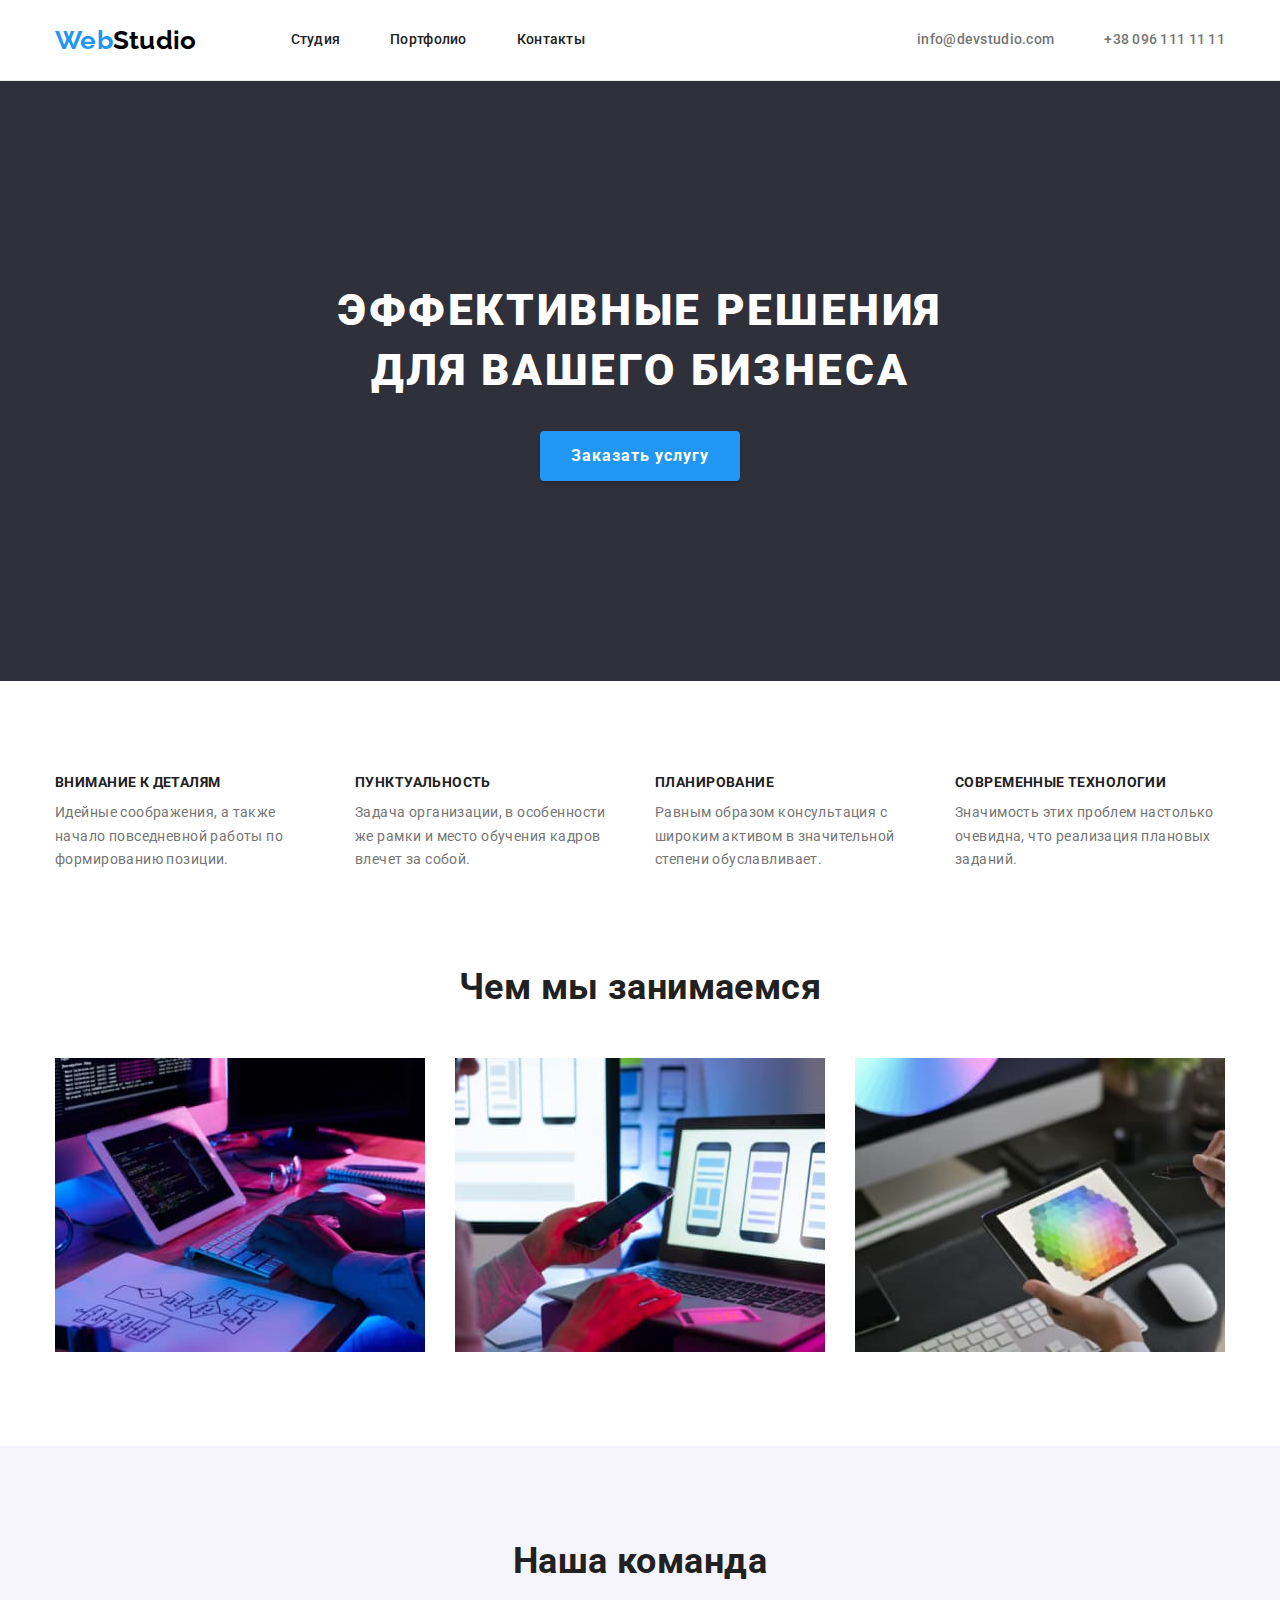
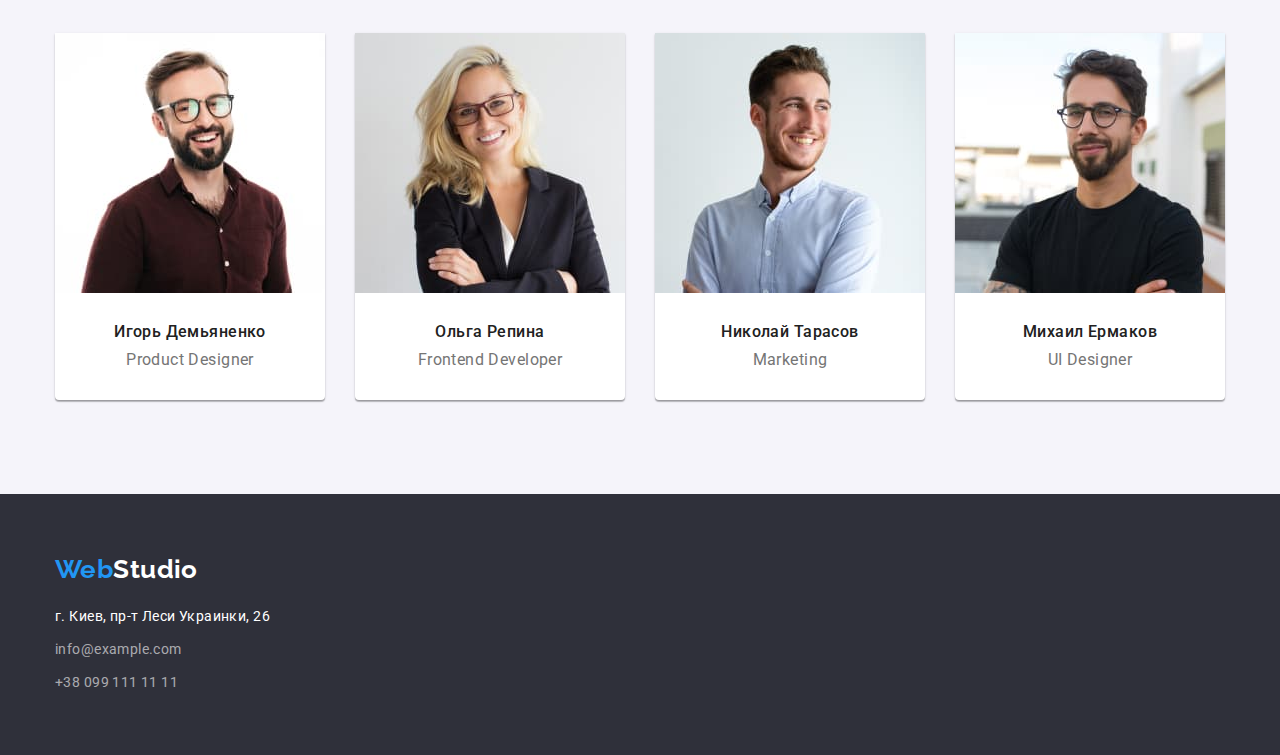
==== index.html @ 49dc8cf2 "Initial commit" ====
<!DOCTYPE html>
<html lang="ru">
  <head>
    <meta charset="UTF-8" />
    <meta http-equiv="X-UA-Compatible" content="IE=edge" />
    <meta name="viewport" content="width=device-width, initial-scale=1.0" />
    <title>WebStudio</title>
    <link rel="stylesheet" href="./css/modern-normalise.css" />
    <link rel="stylesheet" href="./css/styles.css" />
    <link rel="preconnect" href="https://fonts.googleapis.com" />
    <link rel="preconnect" href="https://fonts.gstatic.com" crossorigin />
    <link
      href="https://fonts.googleapis.com/css2?family=Roboto:wght@400;500;700;900&display=swap"
      rel="stylesheet"
    />
    <link
      href="https://fonts.googleapis.com/css2?family=Raleway:wght@700&display=swap"
      rel="stylesheet"
    />
  </head>
  <body>
    <header class="header">
      <div class="container header-container">
        <nav class="nav">
          <a href="./index.html" class="link logo"
            >Web<span class="logo-black">Studio</span></a
          >
          <ul class="list nav-list">
            <li class="nav-item">
              <a href="./index.html" class="link nav-link">Студия</a>
            </li>
            <li class="nav-item">
              <a href="./portfolio.html" class="link nav-link">Портфолио</a>
            </li>
            <li class="nav-item">
              <a href="#address" class="link nav-link">Контакты</a>
            </li>
          </ul>
        </nav>
        <ul class="list contact-info-header">
          <li class="contact-item">
            <a href="mailto:info@devstudio.com" class="link contact-link"
              >info@devstudio.com</a
            >
          </li>
          <li class="contact-item">
            <a href="tel:+380961111111" class="link contact-link"
              >+38 096 111 11 11</a
            >
          </li>
        </ul>
      </div>
    </header>
    <main>
      <section class="hero">
        <div class="container">
          <h1 class="hero-title">
            Эффективные решения <br />
            для вашего бизнеса
          </h1>
          <button type="button" class="order-btn">Заказать услугу</button>
        </div>
      </section>
      <section class="section characteristic">
        <div class="container">
          <h2 class="hidden-title">особенности</h2>
          <ul class="list card-set characteristic-list">
            <li class="characteristic-item">
              <h3 class="characteristic-title">Внимание к деталям</h3>
              <p class="characteristic-text">
                Идейные соображения, а также начало повседневной работы по
                формированию позиции.
              </p>
            </li>
            <li class="characteristic-item">
              <h3 class="characteristic-title">Пунктуальность</h3>
              <p class="characteristic-text">
                Задача организации, в особенности же рамки и место обучения
                кадров влечет за собой.
              </p>
            </li>
            <li class="characteristic-item">
              <h3 class="characteristic-title">Планирование</h3>
              <p class="characteristic-text">
                Равным образом консультация с широким активом в значительной
                степени обуславливает.
              </p>
            </li>
            <li class="characteristic-item">
              <h3 class="characteristic-title">Современные технологии</h3>
              <p class="characteristic-text">
                Значимость этих проблем настолько очевидна, что реализация
                плановых заданий.
              </p>
            </li>
          </ul>
        </div>
      </section>
      <section class="activity section ">
        <div class="container">
          <h2 class="activity-title section-title">Чем мы занимаемся</h2>
          <ul class="list card-set activity-list">
            <li class="activity-item">
              <img src="./image/img.jpg" alt="Вёрстка сайта" width="370" />
            </li>
            <li class="activity-item">
              <img
                src="./image/img2.jpg"
                alt="Адаптация под разные устройства"
                width="370"
              />
            </li>
            <li class="activity-item">
              <img
                src="./image/img3.jpg"
                alt="Подбор цветовой гаммы"
                width="370"
              />
            </li>
          </ul>
        </div>
      </section>
      <section class="section team">
        <div class="container">
          <h2 class="section-title">Наша команда</h2>
          <ul class="list card-set team-list">
            <li class="team-item">
              <img class="team-img" src="./image/img4.jpg" alt="Игорь Демьяненко" width="270" />
              <h3 class="team-name">Игорь Демьяненко</h3>
              <p class="team-role">Product Designer</p>
            </li>
            <li class="team-item">
              <img class="team-img" src="./image/img5.jpg" alt="Ольга Репина" width="270" />
              <h3 class="team-name">Ольга Репина</h3>
              <p class="team-role">Frontend Developer</p>
            </li>
            <li class="team-item">
              <img class="team-img" src="./image/img6.jpg" alt="Николай Тарасов" width="270" />
              <h3 class="team-name">Николай Тарасов</h3>
              <p class="team-role">Marketing</p>
            </li>
            <li class="team-item">
              <img class="team-img" src="./image/img7.jpg" alt="Михаил Ермаков" width="270" />
              <h3 class="team-name">Михаил Ермаков</h3>
              <p class="team-role">UI Designer</p>
            </li>
          </ul>
        </div>
      </section>
    </main>
    <footer class="footer">
      <div class="footer-container container">
        <a class="link logo logo-footer" href="/"
          >Web<span class="logo-white">Studio</span></a
        >
        <address class="address" id="address">
          <ul class="list address-list">
            <li class="address-item">
              <a
                class="link address-link map-address"
                href="https://goo.gl/maps/3LtNG3wYuNu2vfbj9"
                rel="noopener noreferrer nofollow"
                target="_blank"
                >г. Киев, пр-т Леси Украинки, 26</a
              >
            </li>
            <li class="address-item">
              <a class="link address-link" href="mailto:info@example.com">
                info@example.com</a
              >
            </li>
            <li class="address-item">
              <a class="link address-link" href="tel:+380991111111"
                >+38 099 111 11 11</a
              >
            </li>
          </ul>
        </address>
      </div>
    </footer>
  </body>
</html>
---- css/modern-normalise.css ----
/*! modern-normalize v1.1.0 | MIT License | https://github.com/sindresorhus/modern-normalize */

/*
Document
========
*/

/**
Use a better box model (opinionated).
*/

*,
::before,
::after {
	box-sizing: border-box;
}

/**
1. Correct the line height in all browsers.
2. Prevent adjustments of font size after orientation changes in iOS.
3. Use a more readable tab size (opinionated).
*/

html {
	line-height: 1.15; /* 1 */
	-webkit-text-size-adjust: 100%; /* 2 */
	-moz-tab-size: 4; /* 3 */
	tab-size: 4; /* 3 */
}

/*
Sections
========
*/

/**
1. Remove the margin in all browsers.
2. Improve consistency of default fonts in all browsers. (https://github.com/sindresorhus/modern-normalize/issues/3)
*/

body {
	margin: 0; /* 1 */
	font-family:
		system-ui,
		-apple-system, /* Firefox supports this but not yet `system-ui` */
		'Segoe UI',
		Roboto,
		Helvetica,
		Arial,
		sans-serif,
		'Apple Color Emoji',
		'Segoe UI Emoji'; /* 2 */
}

/*
Grouping content
================
*/

/**
1. Add the correct height in Firefox.
2. Correct the inheritance of border color in Firefox. (https://bugzilla.mozilla.org/show_bug.cgi?id=190655)
*/

hr {
	height: 0; /* 1 */
	color: inherit; /* 2 */
}

/*
Text-level semantics
====================
*/

/**
Add the correct text decoration in Chrome, Edge, and Safari.
*/

abbr[title] {
	text-decoration: underline dotted;
}

/**
Add the correct font weight in Edge and Safari.
*/

b,
strong {
	font-weight: bolder;
}

/**
1. Improve consistency of default fonts in all browsers. (https://github.com/sindresorhus/modern-normalize/issues/3)
2. Correct the odd 'em' font sizing in all browsers.
*/

code,
kbd,
samp,
pre {
	font-family:
		ui-monospace,
		SFMono-Regular,
		Consolas,
		'Liberation Mono',
		Menlo,
		monospace; /* 1 */
	font-size: 1em; /* 2 */
}

/**
Add the correct font size in all browsers.
*/

small {
	font-size: 80%;
}

/**
Prevent 'sub' and 'sup' elements from affecting the line height in all browsers.
*/

sub,
sup {
	font-size: 75%;
	line-height: 0;
	position: relative;
	vertical-align: baseline;
}

sub {
	bottom: -0.25em;
}

sup {
	top: -0.5em;
}

/*
Tabular data
============
*/

/**
1. Remove text indentation from table contents in Chrome and Safari. (https://bugs.chromium.org/p/chromium/issues/detail?id=999088, https://bugs.webkit.org/show_bug.cgi?id=201297)
2. Correct table border color inheritance in Chrome and Safari. (https://bugs.chromium.org/p/chromium/issues/detail?id=935729, https://bugs.webkit.org/show_bug.cgi?id=195016)
*/

table {
	text-indent: 0; /* 1 */
	border-color: inherit; /* 2 */
}

/*
Forms
=====
*/

/**
1. Change the font styles in all browsers.
2. Remove the margin in Firefox and Safari.
*/

button,
input,
optgroup,
select,
textarea {
	font-family: inherit; /* 1 */
	font-size: 100%; /* 1 */
	line-height: 1.15; /* 1 */
	margin: 0; /* 2 */
}

/**
Remove the inheritance of text transform in Edge and Firefox.
*/

button,
select {
	text-transform: none;
}

/**
Correct the inability to style clickable types in iOS and Safari.
*/

button,
[type='button'],
[type='reset'],
[type='submit'] {
	-webkit-appearance: button;
}

/**
Remove the inner border and padding in Firefox.
*/

::-moz-focus-inner {
	border-style: none;
	padding: 0;
}

/**
Restore the focus styles unset by the previous rule.
*/

:-moz-focusring {
	outline: 1px dotted ButtonText;
}

/**
Remove the additional ':invalid' styles in Firefox.
See: https://github.com/mozilla/gecko-dev/blob/2f9eacd9d3d995c937b4251a5557d95d494c9be1/layout/style/res/forms.css#L728-L737
*/

:-moz-ui-invalid {
	box-shadow: none;
}

/**
Remove the padding so developers are not caught out when they zero out 'fieldset' elements in all browsers.
*/

legend {
	padding: 0;
}

/**
Add the correct vertical alignment in Chrome and Firefox.
*/

progress {
	vertical-align: baseline;
}

/**
Correct the cursor style of increment and decrement buttons in Safari.
*/

::-webkit-inner-spin-button,
::-webkit-outer-spin-button {
	height: auto;
}

/**
1. Correct the odd appearance in Chrome and Safari.
2. Correct the outline style in Safari.
*/

[type='search'] {
	-webkit-appearance: textfield; /* 1 */
	outline-offset: -2px; /* 2 */
}

/**
Remove the inner padding in Chrome and Safari on macOS.
*/

::-webkit-search-decoration {
	-webkit-appearance: none;
}

/**
1. Correct the inability to style clickable types in iOS and Safari.
2. Change font properties to 'inherit' in Safari.
*/

::-webkit-file-upload-button {
	-webkit-appearance: button; /* 1 */
	font: inherit; /* 2 */
}

/*
Interactive
===========
*/

/*
Add the correct display in Chrome and Safari.
*/

summary {
	display: list-item;
}
---- css/styles.css ----
:root {
  --brand-color: #2196f3;
  --black-color: #212121;
  --background: #2f303a;
  --grey-color: #757575;
  --white-color: #fff;
  --total-black: black;
  --transp-white: rgba(255, 255, 255, 0.6);
  --white-bgrnd: #f5f4fa;
  --border: #ececec;
  --portfolio-border: #eee;
}
body {
  color: var(--grey-color);
  font-family: "Roboto", sans-serif;
  font-size: 14px;
  line-height: 1.71;
  letter-spacing: 0.03em;
}

h1,
h2,
h3,
h4,
p {
  margin: 0;
}

ul,
ol {
  padding: 0;
  margin: 0;
}
img {
  display: block;
  width: 100%;
  height: auto;
}
.link {
  text-decoration: none;
  color: currentColor;
}
.list {
  list-style-type: none;
}
header {
  font-style: normal;
  font-weight: 500;
  line-height: 1.14;
  letter-spacing: 0.02em;
  border-bottom: 1px solid var(--border);
}
.logo {
  display: block;

  color: var(--brand-color);

  font-family: "Raleway";
  font-weight: 700;
  font-size: 26px;
  line-height: 1.19;
}

.logo-black {
  color: var(--total-black);
}
.logo-white {
  color: var(--white-color);
}

.nav-link {
  color: var(--black-color);
}

.nav-link:hover {
  color: var(--brand-color);
}

.contact-link:hover {
  color: var(--brand-color);
}

.hero {
  padding-top: 200px;
  padding-bottom: 200px;
  background: var(--background);
}
.hero-title {
  color: var(--white-color);
  text-align: center;
  font-weight: 900;
  font-size: 44px;
  line-height: 1.36;
  letter-spacing: 0.06em;
  text-transform: uppercase;
  margin-bottom: 30px;
}

.order-btn {
  display: block;
  margin-left: auto;
  margin-right: auto;
 

  color: var(--white-color);

  cursor: pointer;
  font-family: "Roboto";
  width: 200px;
  height: 50px;
  background: var(--brand-color);
  box-shadow: 0px 4px 4px rgba(0, 0, 0, 0.15);
  border-radius: 4px;
  border: 0;
  font-weight: 700;
  font-size: 16px;
  line-height: 1.87;
  align-items: center;
  text-align: center;
  letter-spacing: 0.06em;
}

.hidden-title {
  position: absolute; 
  width: 1px; 
  height: 1px; 
  margin: -1px; 
  border: 0; 
  padding: 0; 
  white-space: nowrap; 
  clip-path: inset(100%); 
  clip: rect(0 0 0 0); 
  overflow: hidden;
}

.characteristic-title {
  color: var(--black-color);
  font-size: 14px;
  line-height: 1.14;
  text-transform: uppercase;
  margin-bottom: 10px;
}



.section.activity {
  padding-top: 0;
}

.section-title {
  color: var(--black-color);
  text-align: center;
  font-weight: 700;
  font-size: 36px;
  line-height: 1.17;
  margin-bottom: 50px;
}

.team-img {
  margin-bottom: 30px;
}

.team-item {
  padding-bottom: 30px;
  width: calc((100% - 90px) / 4);
  text-align: center;

  background-color: var(--white-color);

  box-shadow: 0px 1px 3px rgba(0, 0, 0, 0.12), 0px 1px 1px rgba(0, 0, 0, 0.14),
    0px 2px 1px rgba(0, 0, 0, 0.2);
  border-radius: 0px 0px 4px 4px;
}
.team-name {

  margin-bottom: 10px;
  color: var(--black-color);

  font-weight: 500;
  font-size: 16px;
  line-height: 1.18;
}

.team-role {

  font-size: 16px;
  line-height: 1.18;
}

.footer {
  background: var(--background);
  padding-top: 60px;
  padding-bottom: 60px;
}

.address-link {
  color: var(--transp-white);
}


.filter-list {
  display: flex;
  justify-content: center;
  gap: 8px;
  margin-bottom: 50px;
}

.card-set {
  display: flex;
  flex-wrap: wrap;
  gap: 30px;
}

.filter-btn {
  padding: 6px 22px;
  color: var(--black-color);
  background: #f5f4fa;

  cursor: pointer;
  font-weight: 500;
  font-size: 16px;
  line-height: 1.62;
  text-align: center;
  border-radius: 4px;
  border: 0;
  font-family: "Roboto";
}
.filter-btn:hover,
.filter-btn:focus {
  color: var(--white-color);
  background-color: var(--brand-color);
}

.project-title {
  margin-bottom: 4px;
  color: var(--black-color);

  font-weight: 700;
  font-size: 18px;
  line-height: 2;
  letter-spacing: 0.06em;
}
.project-type {
 
  font-size: 16px;
  line-height: 1.87;
}

.logo-footer {
  margin-bottom: 20px;
}

address {
  font-style: normal;
}

.map-address {
  color: var(--white-color);
}


.characteristic-item {
  width: calc((100% - 90px) / 4);
}



.team {
  background-color: var(--white-bgrnd);
}

.team-list {
  margin-top: 50px;
}

.nav-list {
  display: flex;
  align-items: center;
  gap: 50px;
}
.nav {
  display: flex;
  align-items: center;
  gap: 94px;
}
.contact-info-header {
  display: flex;
  align-items: center;
  gap: 50px;
  margin-left: auto;
}

.container {
  width: 1200px;
  padding-right: 15px;
  padding-left: 15px;
  margin-left: auto;
  margin-right: auto;
}
.header-container {
  display: flex;
  align-items: center;
}
.nav-link {
  display: block;
  padding-top: 32px;
  padding-bottom: 32px;
}
.contact-link {
  display: block;
  padding-bottom: 32px;
  padding-top: 32px;
}


.address-list {
  display: flex;
  flex-direction: column;
  gap: 9px;
}
.project-text {
  background: var(--white-color);
  border: 1px solid var(--portfolio-border);
  padding: 20px 24px;
}

.section {
  padding-top: 94px;
  padding-bottom: 94px;
}
.activity-item {
  width: calc((100% - 60px) / 3);
}

.project-item{
  width: ((100% - 90px) / 3);
}

.card-item {
  flex-basis: calc((100% - 90px) / 3) ;
}
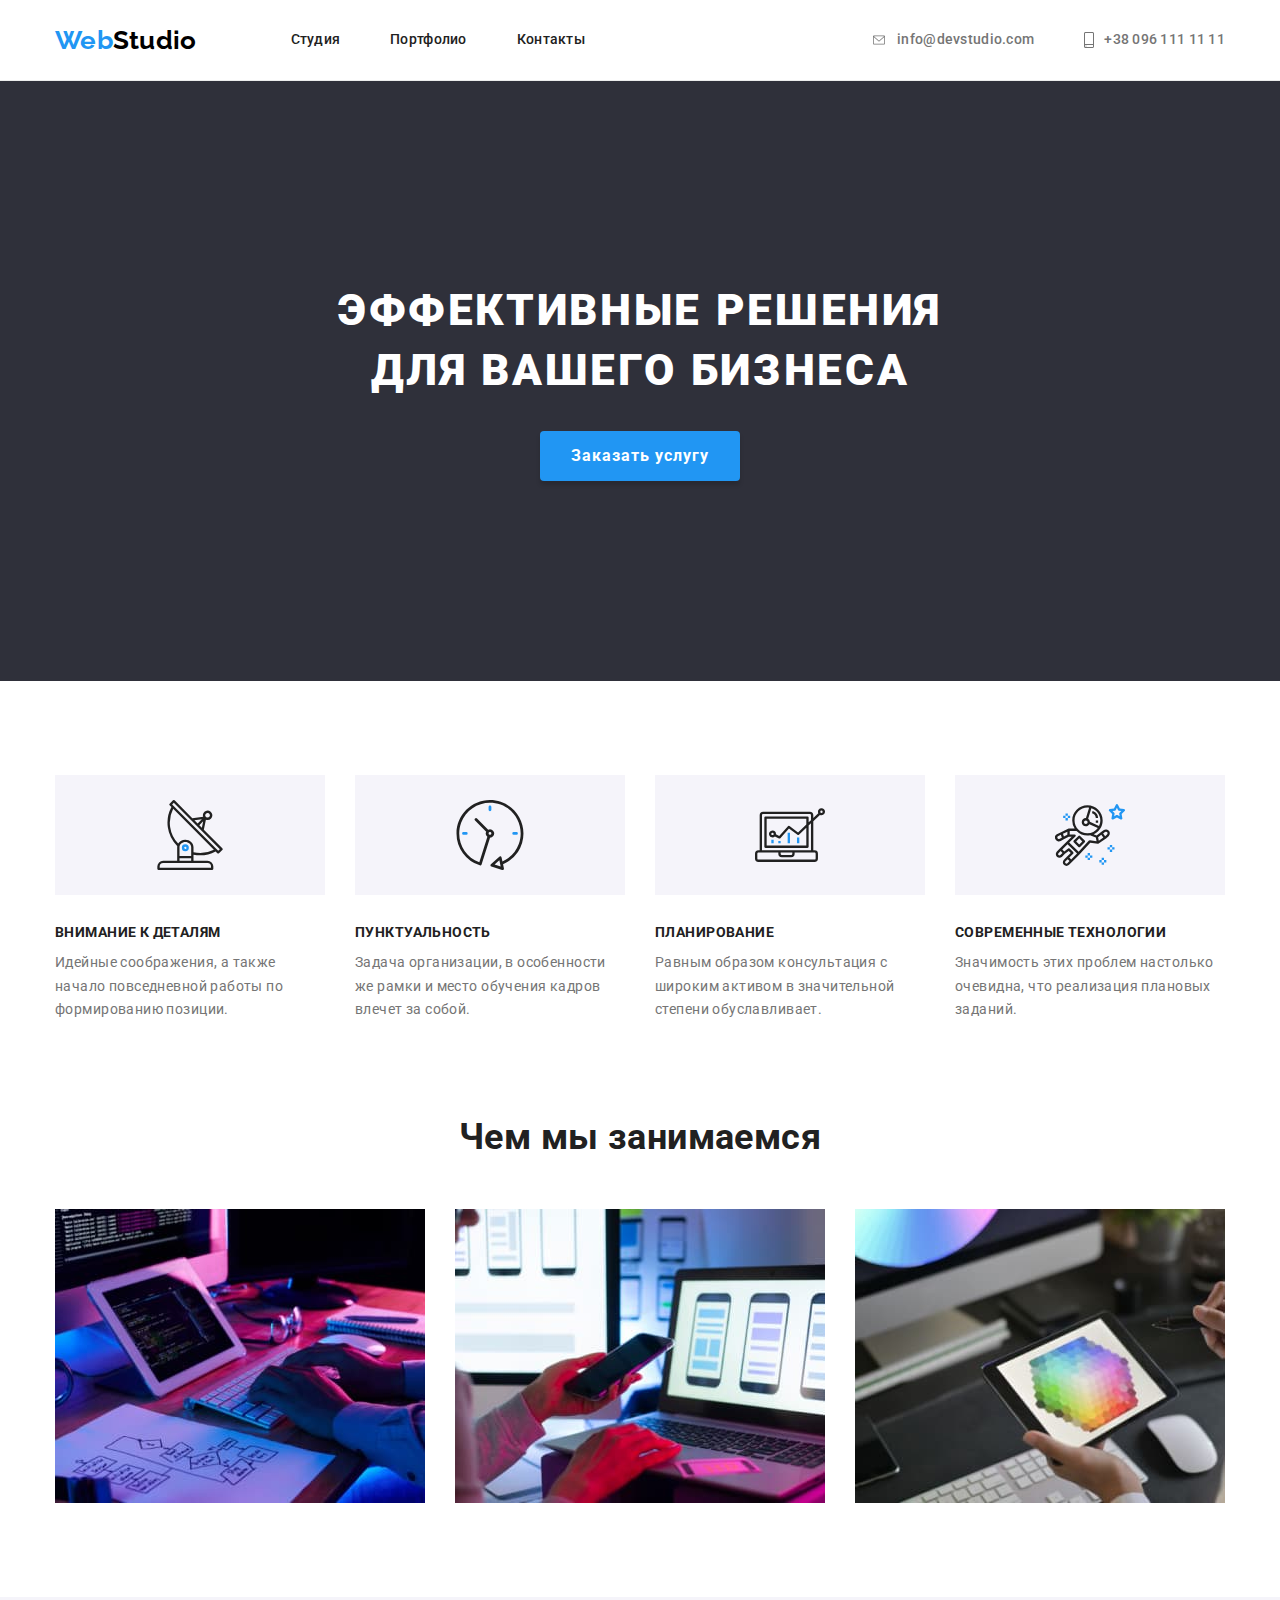
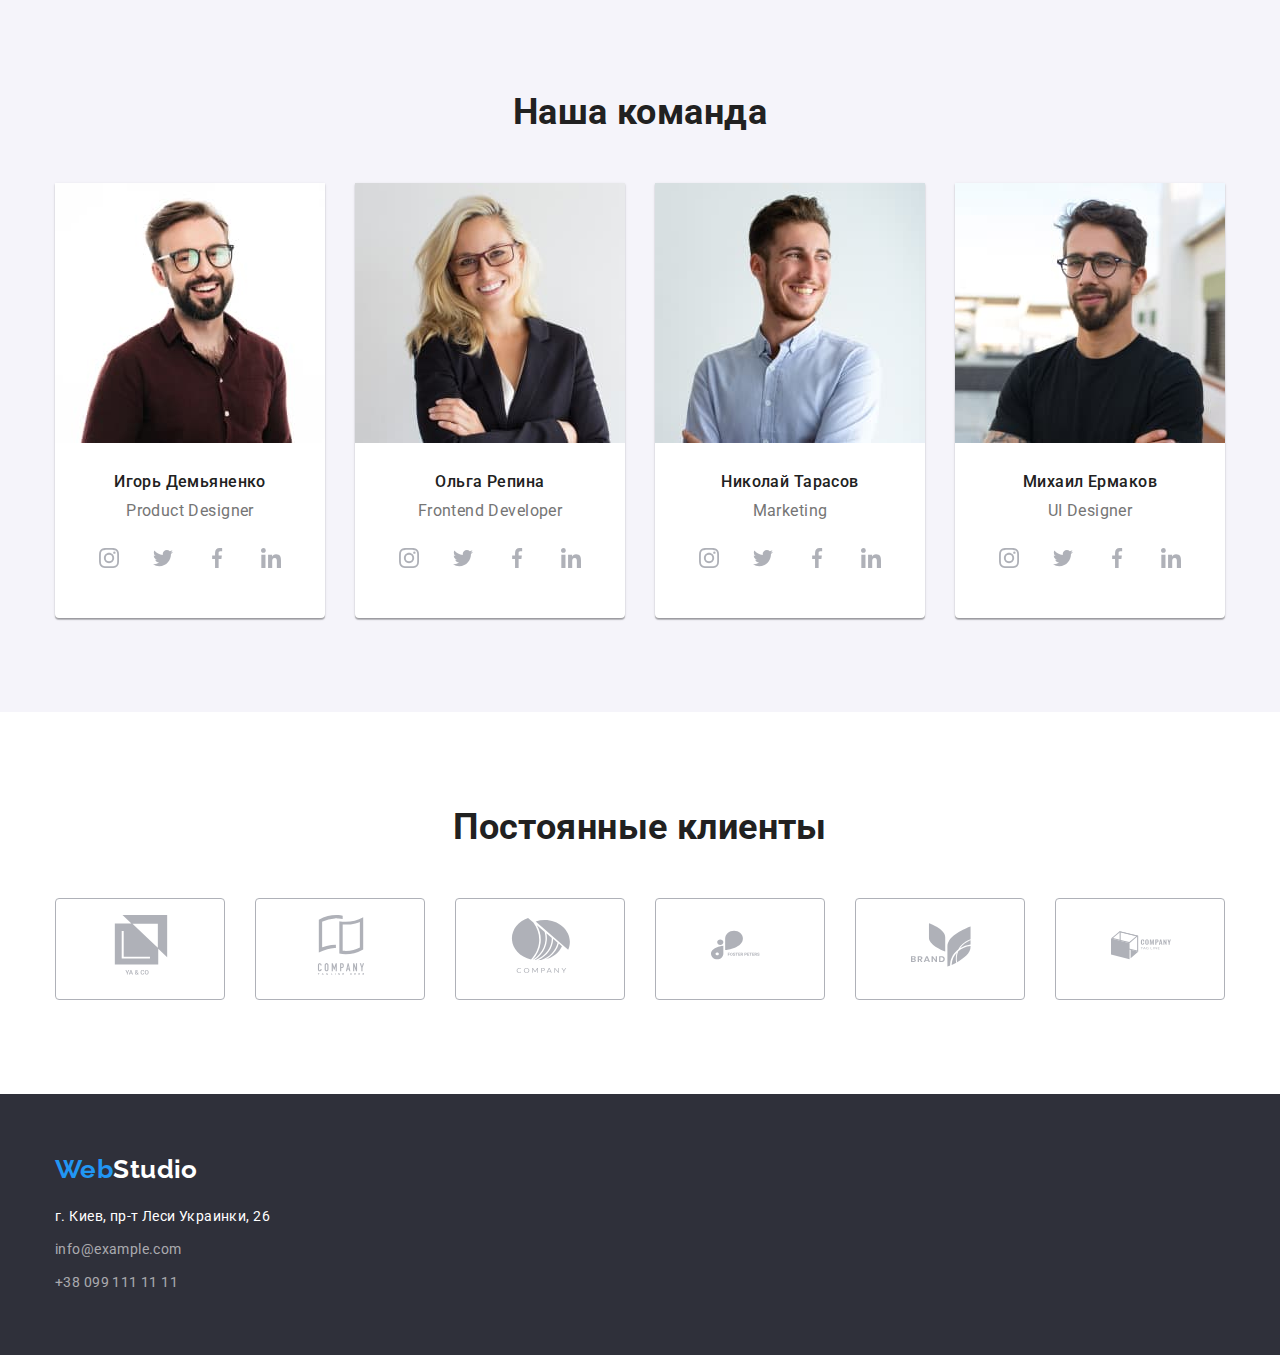
==== commit f921a52d: "attempt" ====
--- a/index.html
+++ b/index.html
@@ -40,11 +40,15 @@
         <ul class="list contact-info-header">
           <li class="contact-item">
             <a href="mailto:info@devstudio.com" class="link contact-link"
+              ><svg class="contact-icon" width="16" height="12">
+                <use href="./image/symbol-defs.svg#icon-envelope"></use></svg
               >info@devstudio.com</a
             >
           </li>
           <li class="contact-item">
             <a href="tel:+380961111111" class="link contact-link"
+              ><svg class="contact-icon" width="10" height="16">
+                <use href="./image/symbol-defs.svg#icon-smartphone"></use></svg
               >+38 096 111 11 11</a
             >
           </li>
@@ -66,6 +70,11 @@
           <h2 class="hidden-title">особенности</h2>
           <ul class="list card-set characteristic-list">
             <li class="characteristic-item">
+              <div class="characteristic-img-container">
+                <svg class="characteristic-img" width="70" height="70">
+                  <use href="./image/symbol-defs.svg#icon-antenna-1"></use>
+                </svg>
+              </div>
               <h3 class="characteristic-title">Внимание к деталям</h3>
               <p class="characteristic-text">
                 Идейные соображения, а также начало повседневной работы по
@@ -73,6 +82,11 @@
               </p>
             </li>
             <li class="characteristic-item">
+              <div class="characteristic-img-container">
+                <svg class="characteristic-img" width="70" height="70">
+                  <use href="./image/symbol-defs.svg#icon-clock-1"></use>
+                </svg>
+              </div>
               <h3 class="characteristic-title">Пунктуальность</h3>
               <p class="characteristic-text">
                 Задача организации, в особенности же рамки и место обучения
@@ -80,6 +94,11 @@
               </p>
             </li>
             <li class="characteristic-item">
+              <div class="characteristic-img-container">
+                <svg class="characteristic-img" width="70" height="70">
+                  <use href="./image/symbol-defs.svg#icon-diagram-1"></use>
+                </svg>
+              </div>
               <h3 class="characteristic-title">Планирование</h3>
               <p class="characteristic-text">
                 Равным образом консультация с широким активом в значительной
@@ -87,6 +106,11 @@
               </p>
             </li>
             <li class="characteristic-item">
+              <div class="characteristic-img-container">
+                <svg class="characteristic-img" width="70" height="70">
+                  <use href="./image/symbol-defs.svg#icon-astronaut-1"></use>
+                </svg>
+              </div>
               <h3 class="characteristic-title">Современные технологии</h3>
               <p class="characteristic-text">
                 Значимость этих проблем настолько очевидна, что реализация
@@ -96,7 +120,7 @@
           </ul>
         </div>
       </section>
-      <section class="activity section ">
+      <section class="activity section">
         <div class="container">
           <h2 class="activity-title section-title">Чем мы занимаемся</h2>
           <ul class="list card-set activity-list">
@@ -125,24 +149,181 @@
           <h2 class="section-title">Наша команда</h2>
           <ul class="list card-set team-list">
             <li class="team-item">
-              <img class="team-img" src="./image/img4.jpg" alt="Игорь Демьяненко" width="270" />
+              <img
+                class="team-img"
+                src="./image/img4.jpg"
+                alt="Игорь Демьяненко"
+                width="270"
+              />
               <h3 class="team-name">Игорь Демьяненко</h3>
               <p class="team-role">Product Designer</p>
+              <ul class="list team-media">
+                <li class="soc-media">
+                  <svg class="soc-media-icon" width="20" height="20">
+                    <use href="./image/symbol-defs.svg#icon-instagram-2"></use>
+                  </svg>
+                </li>
+                <li class="soc-media">
+                  <svg class="soc-media-icon" width="20" height="20">
+                    <use href="./image/symbol-defs.svg#icon-twitter-1"></use>
+                  </svg>
+                </li>
+                <li class="soc-media">
+                  <svg class="soc-media-icon" width="20" height="20">
+                    <use href="./image/symbol-defs.svg#icon-facebook-1"></use>
+                  </svg>
+                </li>
+                <li class="soc-media">
+                  <svg class="soc-media-icon" width="20" height="20">
+                    <use href="./image/symbol-defs.svg#icon-linkedin-1"></use>
+                  </svg>
+                </li>
+              </ul>
             </li>
             <li class="team-item">
-              <img class="team-img" src="./image/img5.jpg" alt="Ольга Репина" width="270" />
+              <img
+                class="team-img"
+                src="./image/img5.jpg"
+                alt="Ольга Репина"
+                width="270"
+              />
               <h3 class="team-name">Ольга Репина</h3>
               <p class="team-role">Frontend Developer</p>
+              <ul class="list team-media">
+                <li class="soc-media">
+                  <svg class="soc-media-icon" width="20" height="20">
+                    <use href="./image/symbol-defs.svg#icon-instagram-2"></use>
+                  </svg>
+                </li>
+                <li class="soc-media">
+                  <svg class="soc-media-icon" width="20" height="20">
+                    <use href="./image/symbol-defs.svg#icon-twitter-1"></use>
+                  </svg>
+                </li>
+                <li class="soc-media">
+                  <svg class="soc-media-icon" width="20" height="20">
+                    <use href="./image/symbol-defs.svg#icon-facebook-1"></use>
+                  </svg>
+                </li>
+                <li class="soc-media">
+                  <svg class="soc-media-icon" width="20" height="20">
+                    <use href="./image/symbol-defs.svg#icon-linkedin-1"></use>
+                  </svg>
+                </li>
+              </ul>
             </li>
             <li class="team-item">
-              <img class="team-img" src="./image/img6.jpg" alt="Николай Тарасов" width="270" />
+              <img
+                class="team-img"
+                src="./image/img6.jpg"
+                alt="Николай Тарасов"
+                width="270"
+              />
               <h3 class="team-name">Николай Тарасов</h3>
               <p class="team-role">Marketing</p>
+              <ul class="list team-media">
+                <li class="soc-media">
+                  <svg class="soc-media-icon" width="20" height="20">
+                    <use href="./image/symbol-defs.svg#icon-instagram-2"></use>
+                  </svg>
+                </li>
+                <li class="soc-media">
+                  <svg class="soc-media-icon" width="20" height="20">
+                    <use href="./image/symbol-defs.svg#icon-twitter-1"></use>
+                  </svg>
+                </li>
+                <li class="soc-media">
+                  <svg class="soc-media-icon" width="20" height="20">
+                    <use href="./image/symbol-defs.svg#icon-facebook-1"></use>
+                  </svg>
+                </li>
+                <li class="soc-media">
+                  <svg class="soc-media-icon" width="20" height="20">
+                    <use href="./image/symbol-defs.svg#icon-linkedin-1"></use>
+                  </svg>
+                </li>
+              </ul>
             </li>
             <li class="team-item">
-              <img class="team-img" src="./image/img7.jpg" alt="Михаил Ермаков" width="270" />
+              <img
+                class="team-img"
+                src="./image/img7.jpg"
+                alt="Михаил Ермаков"
+                width="270"
+              />
               <h3 class="team-name">Михаил Ермаков</h3>
               <p class="team-role">UI Designer</p>
+              <ul class="list team-media">
+                <li class="soc-media">
+                  <svg class="soc-media-icon" width="20" height="20">
+                    <use href="./image/symbol-defs.svg#icon-instagram-2"></use>
+                  </svg>
+                </li>
+                <li class="soc-media">
+                  <svg class="soc-media-icon" width="20" height="20">
+                    <use href="./image/symbol-defs.svg#icon-twitter-1"></use>
+                  </svg>
+                </li>
+                <li class="soc-media">
+                  <svg class="soc-media-icon" width="20" height="20">
+                    <use href="./image/symbol-defs.svg#icon-facebook-1"></use>
+                  </svg>
+                </li>
+                <li class="soc-media">
+                  <svg class="soc-media-icon" width="20" height="20">
+                    <use href="./image/symbol-defs.svg#icon-linkedin-1"></use>
+                  </svg>
+                </li>
+              </ul>
+            </li>
+          </ul>
+        </div>
+      </section>
+      <section class="section clients">
+        <div class="container">
+          <h3 class="section-title clients-title">Постоянные клиенты</h3>
+          <ul class="clients-list list card-set">
+            <li class="clients-item">
+              <a href="" class="client-link link">
+                <svg class="client-logo" width="106" height="60">
+                  <use href="./image/symbol-defs.svg#icon-group"></use>
+                </svg>
+              </a> 
+            </li>
+            <li class="clients-item">
+              <a href="" class="client-link link">
+                <svg class="client-logo" width="106" height="60">
+                  <use href="./image/symbol-defs.svg#icon-group-1"></use>
+                </svg>
+              </a>
+            </li>
+            <li class="clients-item">
+              <a href="" class="client-link link">
+                <svg class="client-logo" width="106" height="60">
+                  <use href="./image/symbol-defs.svg#icon-group-2"></use>
+                </svg>
+              </a>
+            </li>
+            <li class="clients-item">
+              <a href="" class="client-link link">
+                <svg class="client-logo" width="106" height="60">
+                  <use href="./image/symbol-defs.svg#icon-group-3"></use>
+                </svg>
+              </a>
+            </li>
+            <li class="clients-item">
+              <a href="" class="client-link link">
+                <svg class="client-logo" width="106" height="60">
+                  <use href="./image/symbol-defs.svg#icon-group-4"></use>
+                </svg>
+              </a>
+            </li>
+            <li class="clients-item">
+              <a href="" class="client-link link">
+                <svg class="client-logo" width="106" height="60">
+                  <use href="./image/symbol-defs.svg#icon-group-5"></use>
+                </svg>
+              </a>
             </li>
           </ul>
         </div>
--- a/css/styles.css
+++ b/css/styles.css
@@ -9,6 +9,7 @@
   --white-bgrnd: #f5f4fa;
   --border: #ececec;
   --portfolio-border: #eee;
+  --icon-color: #afb1b8;
 }
 body {
   color: var(--grey-color);
@@ -83,6 +84,7 @@
 .hero {
   padding-top: 200px;
   padding-bottom: 200px;
+  background-image: url();
   background: var(--background);
 }
 .hero-title {
@@ -182,7 +184,7 @@
 }
 
 .team-role {
-
+  margin-bottom: 16px;
   font-size: 16px;
   line-height: 1.18;
 }
@@ -307,7 +309,9 @@
   padding-bottom: 32px;
 }
 .contact-link {
-  display: block;
+  display: flex;
+  align-items: center;
+  gap: 10px;
   padding-bottom: 32px;
   padding-top: 32px;
 }
@@ -338,4 +342,67 @@
 
 .card-item {
   flex-basis: calc((100% - 90px) / 3) ;
-}+}
+
+.contact-icon{
+  fill: currentColor;
+  align-self: center;
+}
+.contact-icon:hover, .contact-icon:focus{
+  color: var(--brand-color);
+}
+.characteristic-img-container{
+  display: flex;
+  justify-content: center;
+  padding-top: 25px;
+  padding-bottom: 25px;
+  margin-bottom: 30px;
+
+  background-color: var(--white-bgrnd);
+}
+.characteristic-img {
+  align-self: center;
+
+}
+
+.team-media {
+  display: flex;
+  justify-content: center;
+  gap: 10px;
+}
+
+.soc-media {
+  padding: 12px 12px;
+}
+
+.soc-media:hover, .soc-media:focus {
+  border-radius: 50%;
+  height: 44px;
+  width: 44px;
+  background-color: var(--brand-color);
+}
+
+.soc-media-icon {
+  fill: var(--icon-color);
+  align-self: center;
+}
+.soc-media-icon:hover, .soc-media-icon:focus {
+  fill: var(--white-color);
+}
+.client-link {
+
+}
+.clients-item {
+  width: calc((100% - 150px) / 6);
+  border: 1px solid var(--icon-color);
+  border-radius: 4px;
+  padding: 16px 32px;
+}
+.client-logo{
+  align-self: center;
+  fill: var(--icon-color);
+}
+.client-logo:hover, .client-logo:focus{
+  fill: var(--brand-color);
+}
+
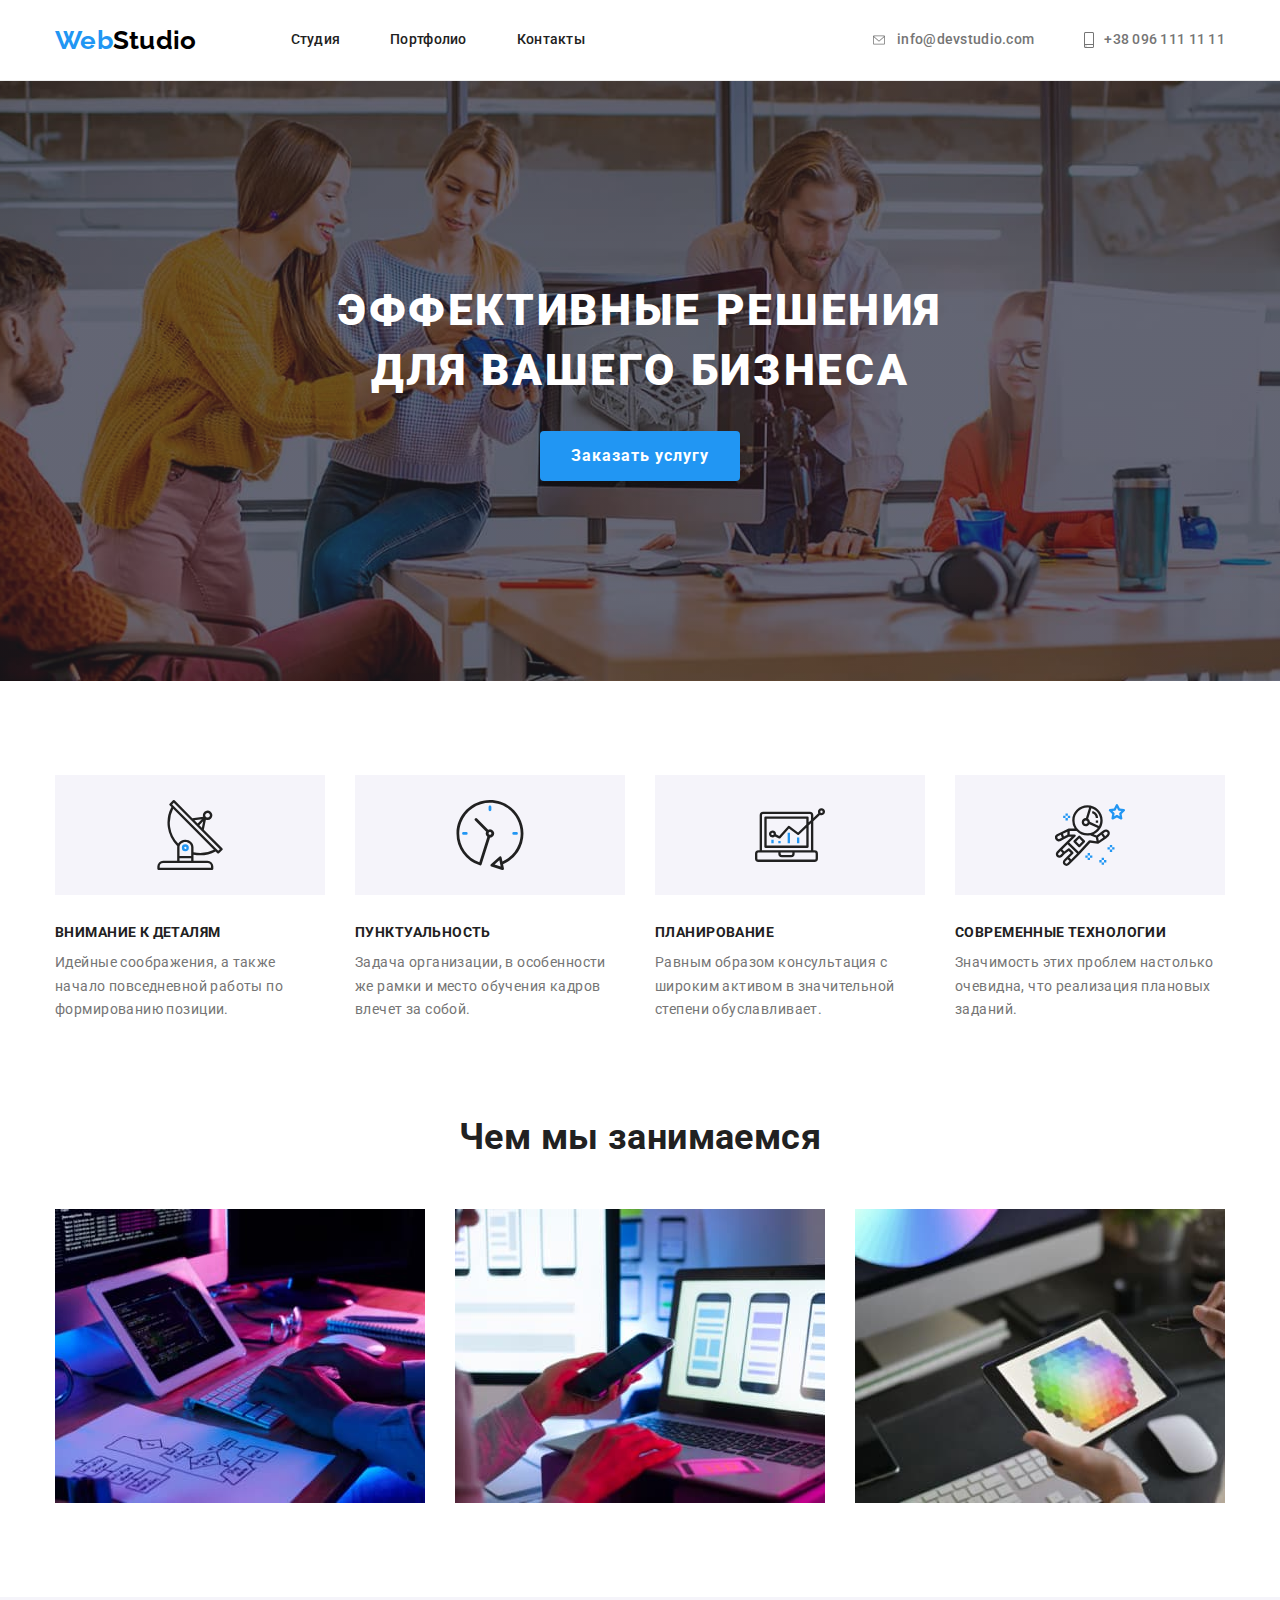
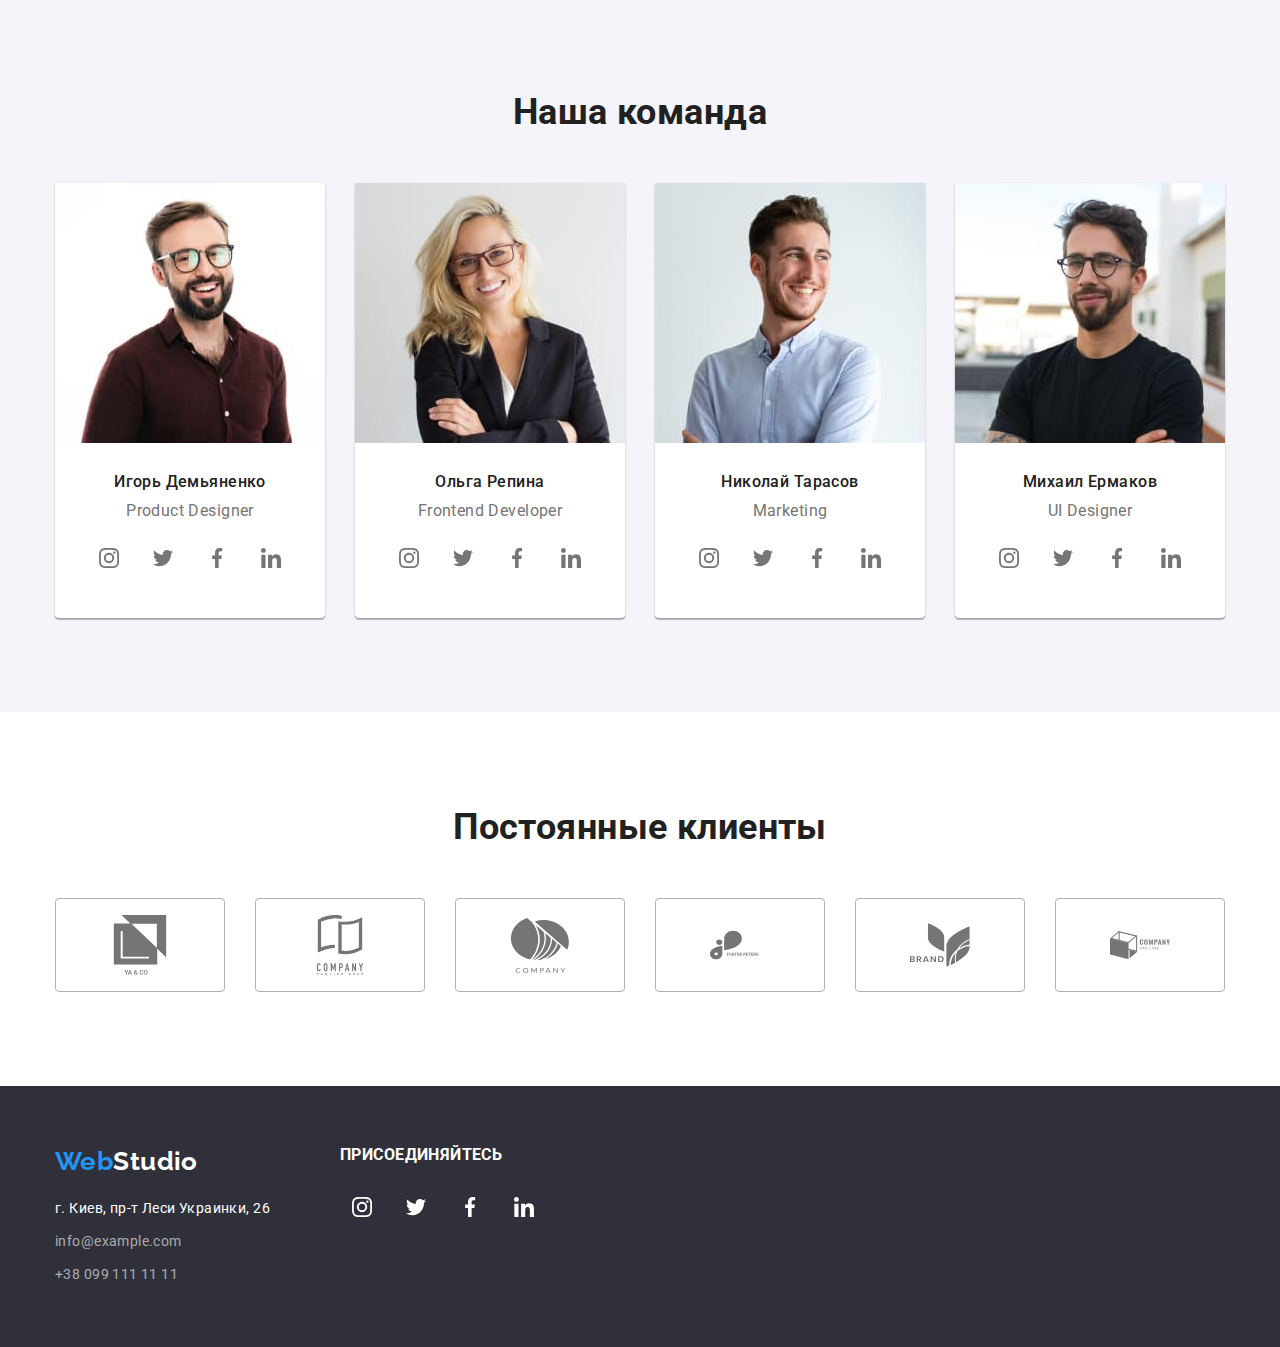
==== commit aa6ed727: "attempt1" ====
--- a/index.html
+++ b/index.html
@@ -41,15 +41,12 @@
           <li class="contact-item">
             <a href="mailto:info@devstudio.com" class="link contact-link"
               ><svg class="contact-icon" width="16" height="12">
-                <use href="./image/symbol-defs.svg#icon-envelope"></use></svg
-              >info@devstudio.com</a
-            >
+                <use href="./image/symbol-defs.svg#icon-envelope"></use></svg      >info@devstudio.com</a>
           </li>
           <li class="contact-item">
             <a href="tel:+380961111111" class="link contact-link"
               ><svg class="contact-icon" width="10" height="16">
-                <use href="./image/symbol-defs.svg#icon-smartphone"></use></svg
-              >+38 096 111 11 11</a
+                <use href="./image/symbol-defs.svg#icon-smartphone"></use></svg              >+38 096 111 11 11</a
             >
           </li>
         </ul>
@@ -159,24 +156,32 @@
               <p class="team-role">Product Designer</p>
               <ul class="list team-media">
                 <li class="soc-media">
-                  <svg class="soc-media-icon" width="20" height="20">
-                    <use href="./image/symbol-defs.svg#icon-instagram-2"></use>
-                  </svg>
-                </li>
-                <li class="soc-media">
-                  <svg class="soc-media-icon" width="20" height="20">
-                    <use href="./image/symbol-defs.svg#icon-twitter-1"></use>
-                  </svg>
-                </li>
-                <li class="soc-media">
-                  <svg class="soc-media-icon" width="20" height="20">
-                    <use href="./image/symbol-defs.svg#icon-facebook-1"></use>
-                  </svg>
-                </li>
-                <li class="soc-media">
-                  <svg class="soc-media-icon" width="20" height="20">
-                    <use href="./image/symbol-defs.svg#icon-linkedin-1"></use>
-                  </svg>
+                  <a href="" class="link">
+                    <svg class="soc-media-icon" width="20" height="20">
+                      <use href="./image/symbol-defs.svg#icon-instagram-2"></use>
+                    </svg>
+                  </a>
+                </li>
+                <li class="soc-media">
+                  <a href="" class="link">
+                    <svg class="soc-media-icon" width="20" height="20">
+                      <use href="./image/symbol-defs.svg#icon-twitter-1"></use>
+                    </svg>
+                  </a>
+                </li>
+                <li class="soc-media">
+                  <a href="" class="link">
+                    <svg class="soc-media-icon" width="20" height="20">
+                      <use href="./image/symbol-defs.svg#icon-facebook-1"></use>
+                    </svg>
+                  </a>
+                </li>
+                <li class="soc-media">
+                  <a href="" class="link">
+                    <svg class="soc-media-icon" width="20" height="20">
+                      <use href="./image/symbol-defs.svg#icon-linkedin-1"></use>
+                    </svg>
+                  </a>
                 </li>
               </ul>
             </li>
@@ -191,24 +196,32 @@
               <p class="team-role">Frontend Developer</p>
               <ul class="list team-media">
                 <li class="soc-media">
-                  <svg class="soc-media-icon" width="20" height="20">
-                    <use href="./image/symbol-defs.svg#icon-instagram-2"></use>
-                  </svg>
-                </li>
-                <li class="soc-media">
-                  <svg class="soc-media-icon" width="20" height="20">
-                    <use href="./image/symbol-defs.svg#icon-twitter-1"></use>
-                  </svg>
-                </li>
-                <li class="soc-media">
-                  <svg class="soc-media-icon" width="20" height="20">
-                    <use href="./image/symbol-defs.svg#icon-facebook-1"></use>
-                  </svg>
-                </li>
-                <li class="soc-media">
-                  <svg class="soc-media-icon" width="20" height="20">
-                    <use href="./image/symbol-defs.svg#icon-linkedin-1"></use>
-                  </svg>
+                  <a href="" class="link">
+                    <svg class="soc-media-icon" width="20" height="20">
+                      <use href="./image/symbol-defs.svg#icon-instagram-2"></use>
+                    </svg>
+                  </a>
+                </li>
+                <li class="soc-media">
+                  <a href="" class="link">
+                    <svg class="soc-media-icon" width="20" height="20">
+                      <use href="./image/symbol-defs.svg#icon-twitter-1"></use>
+                    </svg>
+                  </a>
+                </li>
+                <li class="soc-media">
+                  <a href="" class="link">
+                    <svg class="soc-media-icon" width="20" height="20">
+                      <use href="./image/symbol-defs.svg#icon-facebook-1"></use>
+                    </svg>
+                  </a>
+                </li>
+                <li class="soc-media">
+                  <a href="" class="link">
+                    <svg class="soc-media-icon" width="20" height="20">
+                      <use href="./image/symbol-defs.svg#icon-linkedin-1"></use>
+                    </svg>
+                  </a>
                 </li>
               </ul>
             </li>
@@ -223,24 +236,32 @@
               <p class="team-role">Marketing</p>
               <ul class="list team-media">
                 <li class="soc-media">
-                  <svg class="soc-media-icon" width="20" height="20">
-                    <use href="./image/symbol-defs.svg#icon-instagram-2"></use>
-                  </svg>
-                </li>
-                <li class="soc-media">
-                  <svg class="soc-media-icon" width="20" height="20">
-                    <use href="./image/symbol-defs.svg#icon-twitter-1"></use>
-                  </svg>
-                </li>
-                <li class="soc-media">
-                  <svg class="soc-media-icon" width="20" height="20">
-                    <use href="./image/symbol-defs.svg#icon-facebook-1"></use>
-                  </svg>
-                </li>
-                <li class="soc-media">
-                  <svg class="soc-media-icon" width="20" height="20">
-                    <use href="./image/symbol-defs.svg#icon-linkedin-1"></use>
-                  </svg>
+                  <a href="" class="link">
+                    <svg class="soc-media-icon" width="20" height="20">
+                      <use href="./image/symbol-defs.svg#icon-instagram-2"></use>
+                    </svg>
+                  </a>
+                </li>
+                <li class="soc-media">
+                  <a href="" class="link">
+                    <svg class="soc-media-icon" width="20" height="20">
+                      <use href="./image/symbol-defs.svg#icon-twitter-1"></use>
+                    </svg>
+                  </a>
+                </li>
+                <li class="soc-media">
+                  <a href="" class="link">
+                    <svg class="soc-media-icon" width="20" height="20">
+                      <use href="./image/symbol-defs.svg#icon-facebook-1"></use>
+                    </svg>
+                  </a>
+                </li>
+                <li class="soc-media">
+                  <a href="" class="link">
+                    <svg class="soc-media-icon" width="20" height="20">
+                      <use href="./image/symbol-defs.svg#icon-linkedin-1"></use>
+                    </svg>
+                  </a>
                 </li>
               </ul>
             </li>
@@ -255,24 +276,32 @@
               <p class="team-role">UI Designer</p>
               <ul class="list team-media">
                 <li class="soc-media">
-                  <svg class="soc-media-icon" width="20" height="20">
-                    <use href="./image/symbol-defs.svg#icon-instagram-2"></use>
-                  </svg>
-                </li>
-                <li class="soc-media">
-                  <svg class="soc-media-icon" width="20" height="20">
-                    <use href="./image/symbol-defs.svg#icon-twitter-1"></use>
-                  </svg>
-                </li>
-                <li class="soc-media">
-                  <svg class="soc-media-icon" width="20" height="20">
-                    <use href="./image/symbol-defs.svg#icon-facebook-1"></use>
-                  </svg>
-                </li>
-                <li class="soc-media">
-                  <svg class="soc-media-icon" width="20" height="20">
-                    <use href="./image/symbol-defs.svg#icon-linkedin-1"></use>
-                  </svg>
+                  <a href="" class="link">
+                    <svg class="soc-media-icon" width="20" height="20">
+                      <use href="./image/symbol-defs.svg#icon-instagram-2"></use>
+                    </svg>
+                  </a>
+                </li>
+                <li class="soc-media">
+                  <a href="" class="link">
+                    <svg class="soc-media-icon" width="20" height="20">
+                      <use href="./image/symbol-defs.svg#icon-twitter-1"></use>
+                    </svg>
+                  </a>
+                </li>
+                <li class="soc-media">
+                  <a href="" class="link">
+                    <svg class="soc-media-icon" width="20" height="20">
+                      <use href="./image/symbol-defs.svg#icon-facebook-1"></use>
+                    </svg>
+                  </a>
+                </li>
+                <li class="soc-media">
+                  <a href="" class="media-link link">
+                    <svg class="soc-media-icon" width="20" height="20">
+                      <use href="./image/symbol-defs.svg#icon-linkedin-1"></use>
+                    </svg>
+                  </a>
                 </li>
               </ul>
             </li>
@@ -331,32 +360,67 @@
     </main>
     <footer class="footer">
       <div class="footer-container container">
-        <a class="link logo logo-footer" href="/"
-          >Web<span class="logo-white">Studio</span></a
-        >
-        <address class="address" id="address">
-          <ul class="list address-list">
-            <li class="address-item">
-              <a
-                class="link address-link map-address"
-                href="https://goo.gl/maps/3LtNG3wYuNu2vfbj9"
-                rel="noopener noreferrer nofollow"
-                target="_blank"
-                >г. Киев, пр-т Леси Украинки, 26</a
-              >
-            </li>
-            <li class="address-item">
-              <a class="link address-link" href="mailto:info@example.com">
-                info@example.com</a
-              >
-            </li>
-            <li class="address-item">
-              <a class="link address-link" href="tel:+380991111111"
-                >+38 099 111 11 11</a
-              >
-            </li>
-          </ul>
-        </address>
+        <div class="nav-footer">
+          <a class="link logo logo-footer" href="/"
+            >Web<span class="logo-white">Studio</span></a
+          >
+          <address class="address" id="address">
+            <ul class="list address-list">
+              <li class="address-item">
+                <a
+                  class="link address-link map-address"
+                  href="https://goo.gl/maps/3LtNG3wYuNu2vfbj9"
+                  rel="noopener noreferrer nofollow"
+                  target="_blank"
+                  >г. Киев, пр-т Леси Украинки, 26</a
+                >
+              </li>
+              <li class="address-item">
+                <a class="link address-link" href="mailto:info@example.com">
+                  info@example.com</a
+                >
+              </li>
+              <li class="address-item">
+                <a class="link address-link" href="tel:+380991111111"
+                  >+38 099 111 11 11</a
+                >
+              </li>
+            </ul>
+          </address>
+        </div>
+        <div class="footer-soc-media">
+          <h3 class="soc-media-title">ПРИСОЕДИНЯЙТЕСЬ</h3>
+          <ul class="soc-media-list list">
+            <li class="soc-media">
+              <a href="" class="media-link">
+                <svg class="soc-media-icon-footer" width="20" height="20">
+                  <use href="./image/symbol-defs.svg#icon-instagram-2"></use>
+                </svg>
+              </a>
+            </li>
+            <li class="soc-media">
+              <a href="" class="media-link">
+                <svg class="soc-media-icon-footer" width="20" height="20">
+                  <use href="./image/symbol-defs.svg#icon-twitter-1"></use>
+                </svg>
+              </a>
+            </li>
+            <li class="soc-media">
+              <a href="" class="media-link">
+                <svg class="soc-media-icon-footer" width="20" height="20">
+                  <use href="./image/symbol-defs.svg#icon-facebook-1"></use>
+                </svg>
+              </a>
+            </li>
+            <li class="soc-media">
+              <a href="" class="media-link">
+                <svg class="soc-media-icon-footer" width="20" height="20">
+                  <use href="./image/symbol-defs.svg#icon-linkedin-1"></use>
+                </svg>
+              </a>
+            </li>
+          </ul>
+        </div>
       </div>
     </footer>
   </body>
--- a/css/styles.css
+++ b/css/styles.css
@@ -10,6 +10,7 @@
   --border: #ececec;
   --portfolio-border: #eee;
   --icon-color: #afb1b8;
+  --hero-shadow: rgba(47, 48, 58, 0.4);
 }
 body {
   color: var(--grey-color);
@@ -84,9 +85,13 @@
 .hero {
   padding-top: 200px;
   padding-bottom: 200px;
-  background-image: url();
-  background: var(--background);
-}
+  background-image: linear-gradient(to right, var(--hero-shadow), var(--hero-shadow)),
+  url(/image/Img\ \(17\)\ \(1\).jpg);
+background-repeat: no-repeat;
+background-position: center;
+background-size: cover;
+}
+
 .hero-title {
   color: var(--white-color);
   text-align: center;
@@ -102,7 +107,6 @@
   display: block;
   margin-left: auto;
   margin-right: auto;
- 
 
   color: var(--white-color);
 
@@ -123,15 +127,15 @@
 }
 
 .hidden-title {
-  position: absolute; 
-  width: 1px; 
-  height: 1px; 
-  margin: -1px; 
-  border: 0; 
-  padding: 0; 
-  white-space: nowrap; 
-  clip-path: inset(100%); 
-  clip: rect(0 0 0 0); 
+  position: absolute;
+  width: 1px;
+  height: 1px;
+  margin: -1px;
+  border: 0;
+  padding: 0;
+  white-space: nowrap;
+  clip-path: inset(100%);
+  clip: rect(0 0 0 0);
   overflow: hidden;
 }
 
@@ -142,8 +146,6 @@
   text-transform: uppercase;
   margin-bottom: 10px;
 }
-
-
 
 .section.activity {
   padding-top: 0;
@@ -174,7 +176,6 @@
   border-radius: 0px 0px 4px 4px;
 }
 .team-name {
-
   margin-bottom: 10px;
   color: var(--black-color);
 
@@ -198,7 +199,6 @@
 .address-link {
   color: var(--transp-white);
 }
-
 
 .filter-list {
   display: flex;
@@ -243,7 +243,6 @@
   letter-spacing: 0.06em;
 }
 .project-type {
- 
   font-size: 16px;
   line-height: 1.87;
 }
@@ -260,12 +259,9 @@
   color: var(--white-color);
 }
 
-
 .characteristic-item {
   width: calc((100% - 90px) / 4);
 }
-
-
 
 .team {
   background-color: var(--white-bgrnd);
@@ -316,7 +312,6 @@
   padding-top: 32px;
 }
 
-
 .address-list {
   display: flex;
   flex-direction: column;
@@ -336,22 +331,27 @@
   width: calc((100% - 60px) / 3);
 }
 
-.project-item{
-  width: ((100% - 90px) / 3);
-}
+.project-item {
+  width: calc((100% - 90px) / 3);}
 
 .card-item {
-  flex-basis: calc((100% - 90px) / 3) ;
-}
-
-.contact-icon{
+  flex-basis: calc((100% - 90px) / 3);}
+
+.project-item:hover,
+.project-item:focus {
+  box-shadow: 0px 1px 1px rgba(0, 0, 0, 0.12), 0px 4px 4px rgba(0, 0, 0, 0.06),
+    1px 4px 6px rgba(0, 0, 0, 0.16);
+}
+
+.contact-icon {
   fill: currentColor;
   align-self: center;
 }
-.contact-icon:hover, .contact-icon:focus{
+.contact-icon:hover,
+.contact-icon:focus {
   color: var(--brand-color);
 }
-.characteristic-img-container{
+.characteristic-img-container {
   display: flex;
   justify-content: center;
   padding-top: 25px;
@@ -362,7 +362,6 @@
 }
 .characteristic-img {
   align-self: center;
-
 }
 
 .team-media {
@@ -375,7 +374,8 @@
   padding: 12px 12px;
 }
 
-.soc-media:hover, .soc-media:focus {
+.soc-media:hover,
+.soc-media:focus {
   border-radius: 50%;
   height: 44px;
   width: 44px;
@@ -383,26 +383,53 @@
 }
 
 .soc-media-icon {
-  fill: var(--icon-color);
+  fill: currentColor;
   align-self: center;
 }
-.soc-media-icon:hover, .soc-media-icon:focus {
+.soc-media-icon:hover,
+.soc-media-icon:focus {
   fill: var(--white-color);
 }
 .client-link {
-
+  display: flex;
+  align-self: center;
+  justify-content: center;
+  padding: 16px 32px;
+  border: 1px solid var(--icon-color);
+  border-radius: 4px;
 }
 .clients-item {
   width: calc((100% - 150px) / 6);
-  border: 1px solid var(--icon-color);
-  border-radius: 4px;
-  padding: 16px 32px;
-}
-.client-logo{
-  align-self: center;
-  fill: var(--icon-color);
-}
-.client-logo:hover, .client-logo:focus{
-  fill: var(--brand-color);
-}
-
+}
+.client-logo {
+  fill: currentColor;
+}
+.client-link:hover,
+.client-link:focus {
+  border-color: var(--brand-color);
+  color: var(--brand-color);
+}
+
+.footer-container {
+  display: flex;
+}
+
+.soc-media-icon-footer {
+  fill: var(--white-color);
+}
+.nav-footer {
+  margin-right: 70px;
+}
+.soc-media-list {
+  display: flex;
+  justify-content: center;
+  gap: 10px;
+}
+
+.soc-media-title {
+  margin-bottom: 20px;
+  color: var(--white-color);
+  font-weight: 700;
+  line-height: 1.14;
+  text-transform: uppercase;
+}
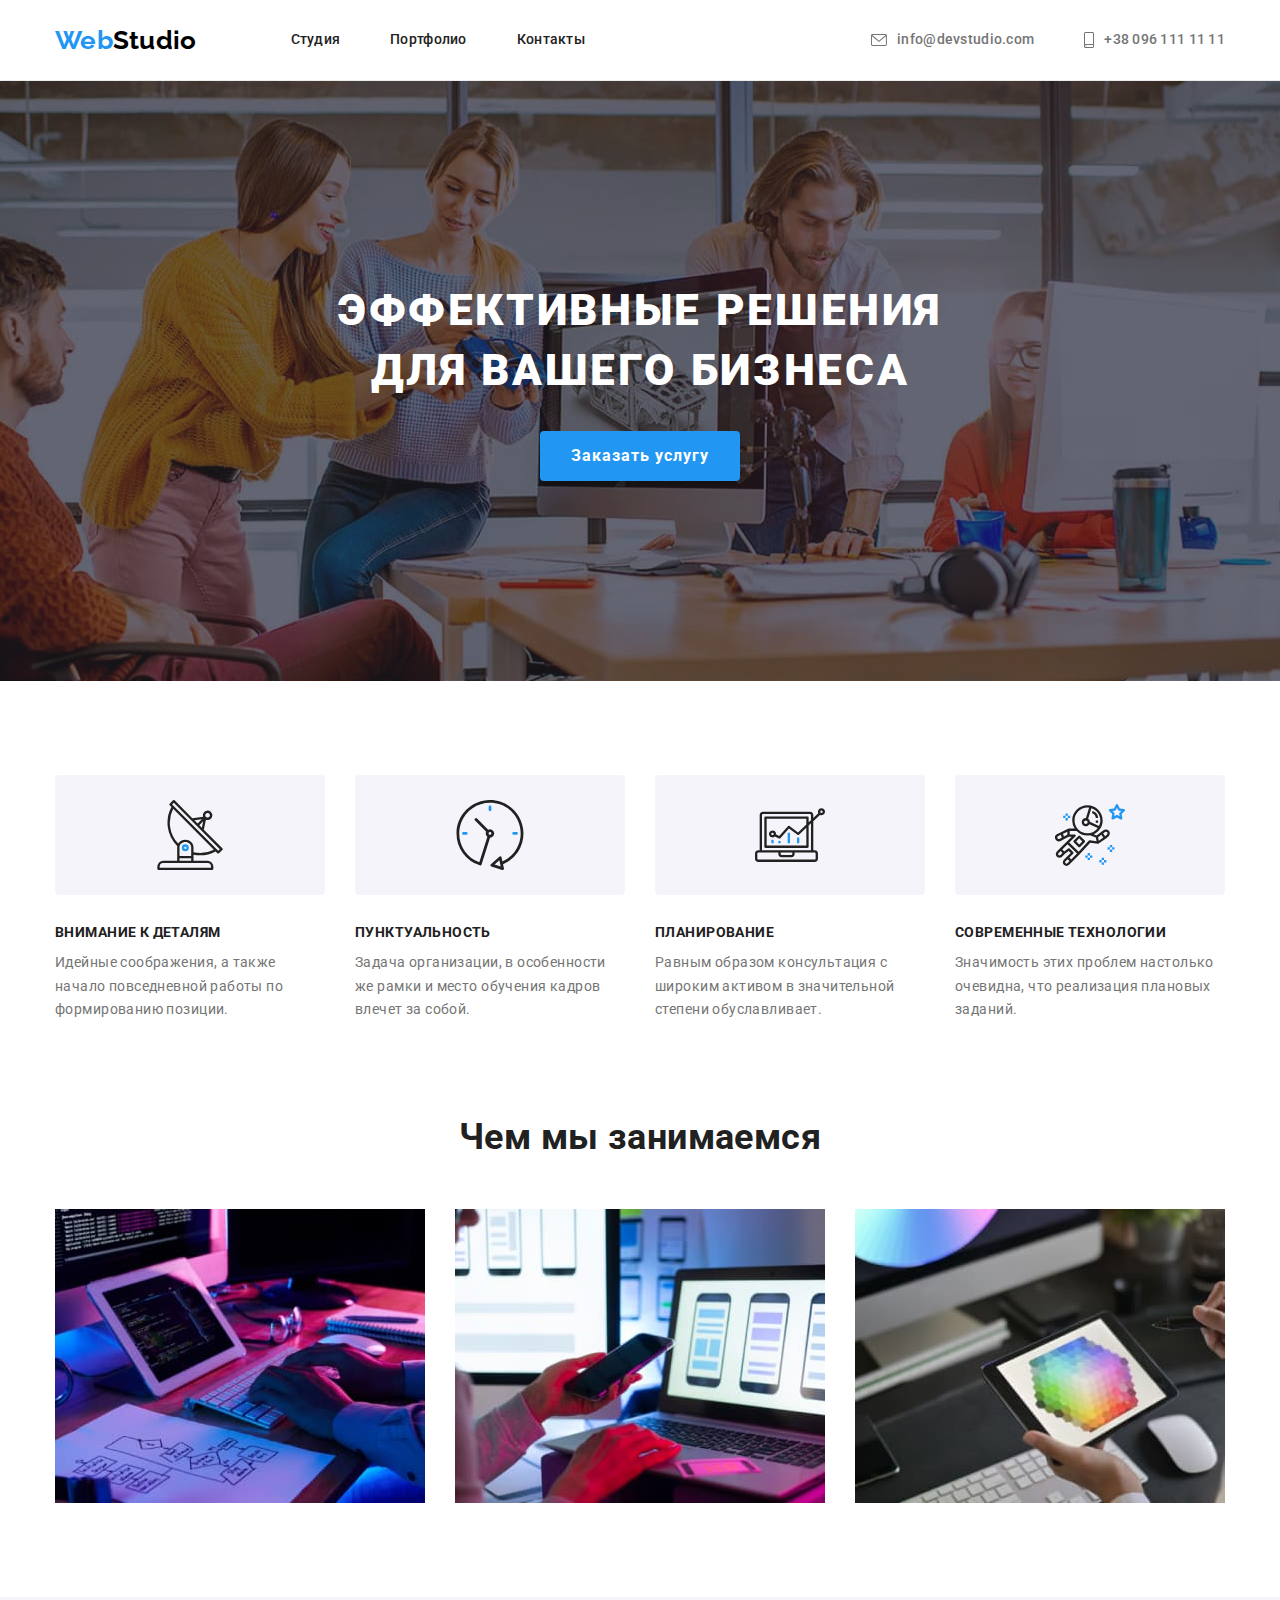
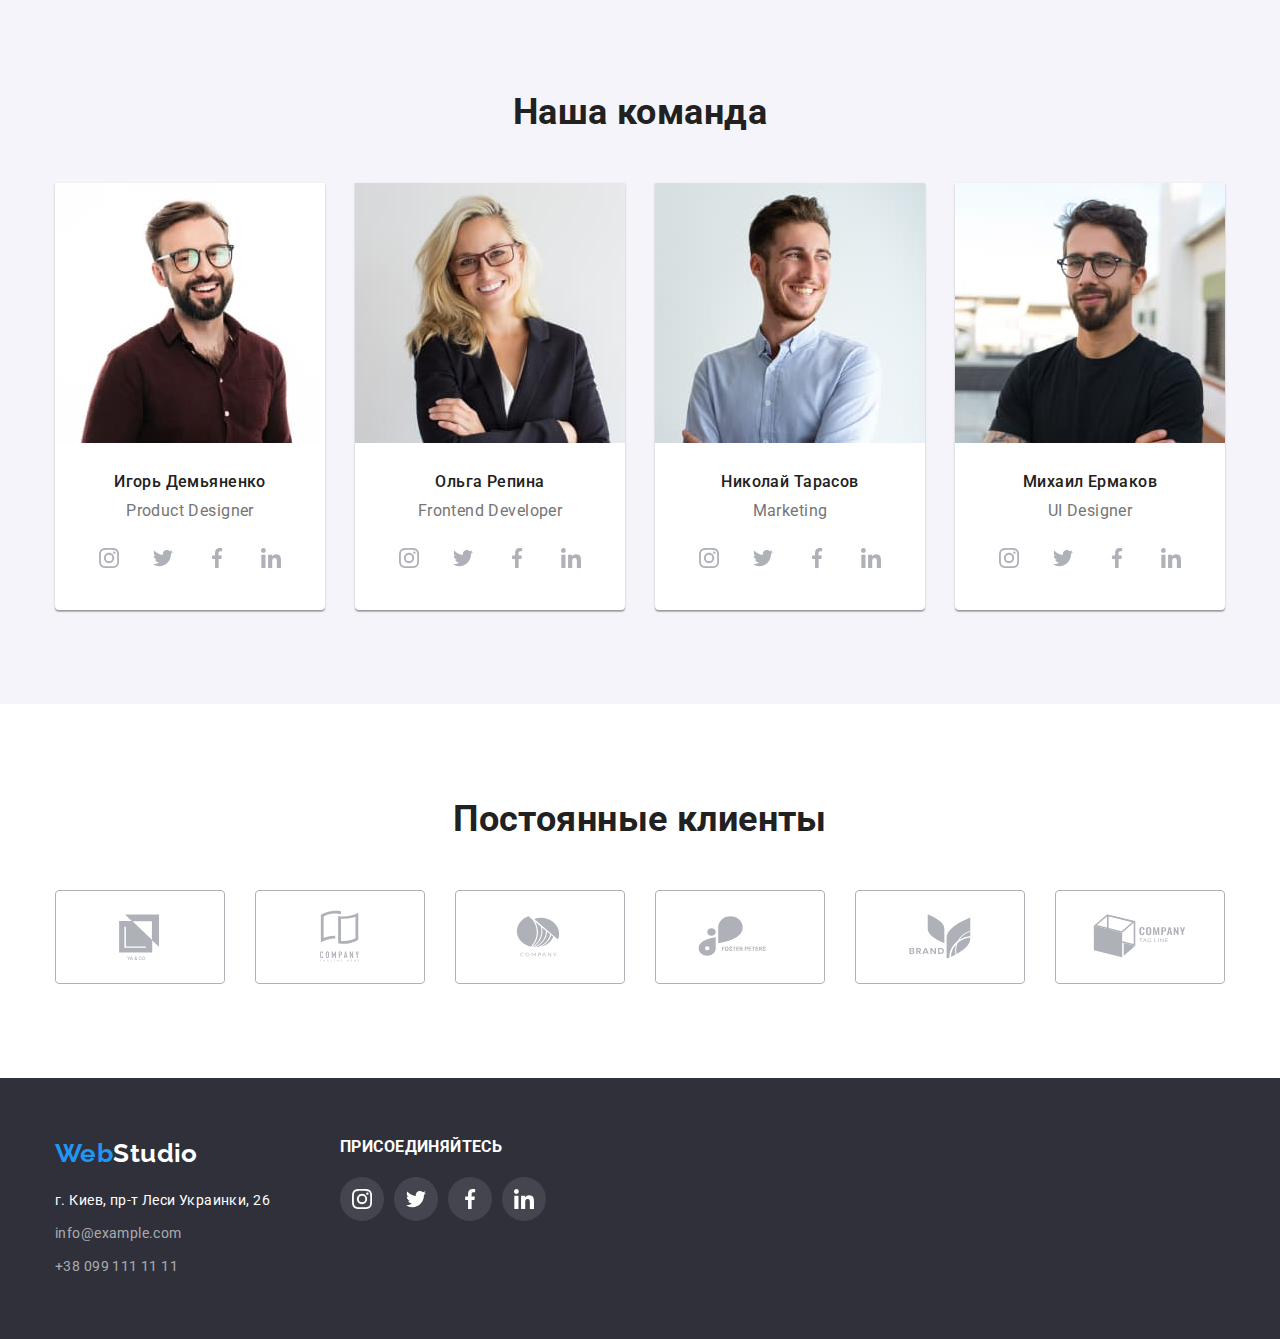
==== commit 63893a7e: "attempt 2-21-07" ====
--- a/index.html
+++ b/index.html
@@ -154,30 +154,30 @@
               />
               <h3 class="team-name">Игорь Демьяненко</h3>
               <p class="team-role">Product Designer</p>
-              <ul class="list team-media">
-                <li class="soc-media">
-                  <a href="" class="link">
+              <ul class="list soc-media">
+                <li class="soc-item">
+                  <a href="" class="link soc-link">
                     <svg class="soc-media-icon" width="20" height="20">
                       <use href="./image/symbol-defs.svg#icon-instagram-2"></use>
                     </svg>
                   </a>
                 </li>
-                <li class="soc-media">
-                  <a href="" class="link">
+                <li class="soc-item">
+                  <a href="" class="link soc-link">
                     <svg class="soc-media-icon" width="20" height="20">
                       <use href="./image/symbol-defs.svg#icon-twitter-1"></use>
                     </svg>
                   </a>
                 </li>
-                <li class="soc-media">
-                  <a href="" class="link">
+                <li class="soc-item">
+                  <a href="" class="link soc-link">
                     <svg class="soc-media-icon" width="20" height="20">
                       <use href="./image/symbol-defs.svg#icon-facebook-1"></use>
                     </svg>
                   </a>
                 </li>
-                <li class="soc-media">
-                  <a href="" class="link">
+                <li class="soc-item">
+                  <a href="" class="link soc-link">
                     <svg class="soc-media-icon" width="20" height="20">
                       <use href="./image/symbol-defs.svg#icon-linkedin-1"></use>
                     </svg>
@@ -194,30 +194,30 @@
               />
               <h3 class="team-name">Ольга Репина</h3>
               <p class="team-role">Frontend Developer</p>
-              <ul class="list team-media">
-                <li class="soc-media">
-                  <a href="" class="link">
+              <ul class="list soc-media">
+                <li class="soc-item">
+                  <a href="" class="link soc-link">
                     <svg class="soc-media-icon" width="20" height="20">
                       <use href="./image/symbol-defs.svg#icon-instagram-2"></use>
                     </svg>
                   </a>
                 </li>
-                <li class="soc-media">
-                  <a href="" class="link">
+                <li class="soc-item">
+                  <a href="" class="link soc-link">
                     <svg class="soc-media-icon" width="20" height="20">
                       <use href="./image/symbol-defs.svg#icon-twitter-1"></use>
                     </svg>
                   </a>
                 </li>
-                <li class="soc-media">
-                  <a href="" class="link">
+                <li class="soc-item">
+                  <a href="" class="link soc-link">
                     <svg class="soc-media-icon" width="20" height="20">
                       <use href="./image/symbol-defs.svg#icon-facebook-1"></use>
                     </svg>
                   </a>
                 </li>
-                <li class="soc-media">
-                  <a href="" class="link">
+                <li class="soc-item">
+                  <a href="" class="link soc-link">
                     <svg class="soc-media-icon" width="20" height="20">
                       <use href="./image/symbol-defs.svg#icon-linkedin-1"></use>
                     </svg>
@@ -234,30 +234,30 @@
               />
               <h3 class="team-name">Николай Тарасов</h3>
               <p class="team-role">Marketing</p>
-              <ul class="list team-media">
-                <li class="soc-media">
-                  <a href="" class="link">
+              <ul class="list soc-media">
+                <li class="soc-item">
+                  <a href="" class="link soc-link">
                     <svg class="soc-media-icon" width="20" height="20">
                       <use href="./image/symbol-defs.svg#icon-instagram-2"></use>
                     </svg>
                   </a>
                 </li>
-                <li class="soc-media">
-                  <a href="" class="link">
+                <li class="soc-item">
+                  <a href="" class="link soc-link">
                     <svg class="soc-media-icon" width="20" height="20">
                       <use href="./image/symbol-defs.svg#icon-twitter-1"></use>
                     </svg>
                   </a>
                 </li>
-                <li class="soc-media">
-                  <a href="" class="link">
+                <li class="soc-item">
+                  <a href="" class="link soc-link">
                     <svg class="soc-media-icon" width="20" height="20">
                       <use href="./image/symbol-defs.svg#icon-facebook-1"></use>
                     </svg>
                   </a>
                 </li>
-                <li class="soc-media">
-                  <a href="" class="link">
+                <li class="soc-item">
+                  <a href="" class="link soc-link">
                     <svg class="soc-media-icon" width="20" height="20">
                       <use href="./image/symbol-defs.svg#icon-linkedin-1"></use>
                     </svg>
@@ -274,30 +274,30 @@
               />
               <h3 class="team-name">Михаил Ермаков</h3>
               <p class="team-role">UI Designer</p>
-              <ul class="list team-media">
-                <li class="soc-media">
-                  <a href="" class="link">
+              <ul class="list soc-media">
+                <li class="soc-item">
+                  <a href="" class="link soc-link">
                     <svg class="soc-media-icon" width="20" height="20">
                       <use href="./image/symbol-defs.svg#icon-instagram-2"></use>
                     </svg>
                   </a>
                 </li>
-                <li class="soc-media">
-                  <a href="" class="link">
+                <li class="soc-item">
+                  <a href="" class="link soc-link">
                     <svg class="soc-media-icon" width="20" height="20">
                       <use href="./image/symbol-defs.svg#icon-twitter-1"></use>
                     </svg>
                   </a>
                 </li>
-                <li class="soc-media">
-                  <a href="" class="link">
+                <li class="soc-item">
+                  <a href="" class="link soc-link">
                     <svg class="soc-media-icon" width="20" height="20">
                       <use href="./image/symbol-defs.svg#icon-facebook-1"></use>
                     </svg>
                   </a>
                 </li>
-                <li class="soc-media">
-                  <a href="" class="media-link link">
+                <li class="soc-item">
+                  <a href="" class="link soc-link">
                     <svg class="soc-media-icon" width="20" height="20">
                       <use href="./image/symbol-defs.svg#icon-linkedin-1"></use>
                     </svg>
@@ -315,42 +315,42 @@
             <li class="clients-item">
               <a href="" class="client-link link">
                 <svg class="client-logo" width="106" height="60">
-                  <use href="./image/symbol-defs.svg#icon-group"></use>
+                  <use href="./image/symbol-defs.svg#icon-client1"></use>
                 </svg>
               </a> 
             </li>
             <li class="clients-item">
               <a href="" class="client-link link">
                 <svg class="client-logo" width="106" height="60">
-                  <use href="./image/symbol-defs.svg#icon-group-1"></use>
-                </svg>
-              </a>
-            </li>
-            <li class="clients-item">
-              <a href="" class="client-link link">
-                <svg class="client-logo" width="106" height="60">
-                  <use href="./image/symbol-defs.svg#icon-group-2"></use>
-                </svg>
-              </a>
-            </li>
-            <li class="clients-item">
-              <a href="" class="client-link link">
-                <svg class="client-logo" width="106" height="60">
-                  <use href="./image/symbol-defs.svg#icon-group-3"></use>
-                </svg>
-              </a>
-            </li>
-            <li class="clients-item">
-              <a href="" class="client-link link">
-                <svg class="client-logo" width="106" height="60">
-                  <use href="./image/symbol-defs.svg#icon-group-4"></use>
-                </svg>
-              </a>
-            </li>
-            <li class="clients-item">
-              <a href="" class="client-link link">
-                <svg class="client-logo" width="106" height="60">
-                  <use href="./image/symbol-defs.svg#icon-group-5"></use>
+                  <use href="./image/symbol-defs.svg#icon-client2"></use>
+                </svg>
+              </a>
+            </li>
+            <li class="clients-item">
+              <a href="" class="client-link link">
+                <svg class="client-logo" width="106" height="60">
+                  <use href="./image/symbol-defs.svg#icon-client3"></use>
+                </svg>
+              </a>
+            </li>
+            <li class="clients-item">
+              <a href="" class="client-link link">
+                <svg class="client-logo" width="106" height="60">
+                  <use href="./image/symbol-defs.svg#icon-client4"></use>
+                </svg>
+              </a>
+            </li>
+            <li class="clients-item">
+              <a href="" class="client-link link">
+                <svg class="client-logo" width="106" height="60">
+                  <use href="./image/symbol-defs.svg#icon-client5"></use>
+                </svg>
+              </a>
+            </li>
+            <li class="clients-item">
+              <a href="" class="client-link link">
+                <svg class="client-logo" width="106" height="60">
+                  <use href="./image/symbol-defs.svg#icon-client6"></use>
                 </svg>
               </a>
             </li>
@@ -390,31 +390,31 @@
         </div>
         <div class="footer-soc-media">
           <h3 class="soc-media-title">ПРИСОЕДИНЯЙТЕСЬ</h3>
-          <ul class="soc-media-list list">
-            <li class="soc-media">
-              <a href="" class="media-link">
-                <svg class="soc-media-icon-footer" width="20" height="20">
+          <ul class="list soc-media">
+            <li class="soc-item">
+              <a href="" class="link soc-link">
+                <svg class="soc-media-icon" width="20" height="20">
                   <use href="./image/symbol-defs.svg#icon-instagram-2"></use>
                 </svg>
               </a>
             </li>
-            <li class="soc-media">
-              <a href="" class="media-link">
-                <svg class="soc-media-icon-footer" width="20" height="20">
+            <li class="soc-item">
+              <a href="" class="link soc-link">
+                <svg class="soc-media-icon" width="20" height="20">
                   <use href="./image/symbol-defs.svg#icon-twitter-1"></use>
                 </svg>
               </a>
             </li>
-            <li class="soc-media">
-              <a href="" class="media-link">
-                <svg class="soc-media-icon-footer" width="20" height="20">
+            <li class="soc-item">
+              <a href="" class="link soc-link">
+                <svg class="soc-media-icon" width="20" height="20">
                   <use href="./image/symbol-defs.svg#icon-facebook-1"></use>
                 </svg>
               </a>
             </li>
-            <li class="soc-media">
-              <a href="" class="media-link">
-                <svg class="soc-media-icon-footer" width="20" height="20">
+            <li class="soc-item">
+              <a href="" class="link soc-link">
+                <svg class="soc-media-icon" width="20" height="20">
                   <use href="./image/symbol-defs.svg#icon-linkedin-1"></use>
                 </svg>
               </a>
--- a/css/styles.css
+++ b/css/styles.css
@@ -11,6 +11,7 @@
   --portfolio-border: #eee;
   --icon-color: #afb1b8;
   --hero-shadow: rgba(47, 48, 58, 0.4);
+  --icon-background: rgba(255, 255, 255, 0.1);
 }
 body {
   color: var(--grey-color);
@@ -85,11 +86,14 @@
 .hero {
   padding-top: 200px;
   padding-bottom: 200px;
+  max-width: 1600px;
+  margin-left: auto;
+  margin-right: auto;
   background-image: linear-gradient(to right, var(--hero-shadow), var(--hero-shadow)),
-  url(/image/Img\ \(17\)\ \(1\).jpg);
-background-repeat: no-repeat;
-background-position: center;
-background-size: cover;
+  url(../image/hero.jpg);
+  background-repeat: no-repeat;
+  background-position: center;
+  background-size: cover;
 }
 
 .hero-title {
@@ -332,13 +336,18 @@
 }
 
 .project-item {
-  width: calc((100% - 90px) / 3);}
+  width: calc((100% - 60px) / 3);}
 
 .card-item {
   flex-basis: calc((100% - 90px) / 3);}
 
-.project-item:hover,
-.project-item:focus {
+  .project-link{
+    display: flex;
+    flex-direction: column;
+  }
+
+.project-link:hover,
+.project-link:focus {
   box-shadow: 0px 1px 1px rgba(0, 0, 0, 0.12), 0px 4px 4px rgba(0, 0, 0, 0.06),
     1px 4px 6px rgba(0, 0, 0, 0.16);
 }
@@ -357,46 +366,43 @@
   padding-top: 25px;
   padding-bottom: 25px;
   margin-bottom: 30px;
-
+  border-radius: 4px;
   background-color: var(--white-bgrnd);
 }
 .characteristic-img {
   align-self: center;
 }
 
-.team-media {
+.soc-media {
   display: flex;
   justify-content: center;
   gap: 10px;
 }
 
-.soc-media {
-  padding: 12px 12px;
-}
-
-.soc-media:hover,
-.soc-media:focus {
+.soc-link{
+  display: flex;
+  justify-content: center;
+  align-items: center;
+  width: 44px;
+  height: 44px;
   border-radius: 50%;
-  height: 44px;
-  width: 44px;
-  background-color: var(--brand-color);
-}
+  color: var(--icon-color);
+}
+
+
 
 .soc-media-icon {
   fill: currentColor;
-  align-self: center;
-}
-.soc-media-icon:hover,
-.soc-media-icon:focus {
-  fill: var(--white-color);
-}
+}
+
 .client-link {
   display: flex;
   align-self: center;
   justify-content: center;
   padding: 16px 32px;
-  border: 1px solid var(--icon-color);
+  border: 1px solid currentColor;
   border-radius: 4px;
+  color: var(--icon-color);
 }
 .clients-item {
   width: calc((100% - 150px) / 6);
@@ -412,19 +418,13 @@
 
 .footer-container {
   display: flex;
-}
-
-.soc-media-icon-footer {
-  fill: var(--white-color);
-}
-.nav-footer {
-  margin-right: 70px;
-}
-.soc-media-list {
-  display: flex;
-  justify-content: center;
-  gap: 10px;
-}
+  gap: 70px;
+  align-items: baselines;
+}
+
+
+
+
 
 .soc-media-title {
   margin-bottom: 20px;
@@ -433,3 +433,14 @@
   line-height: 1.14;
   text-transform: uppercase;
 }
+
+.footer .soc-link{
+  background-color: var(--icon-background) ;
+  color: var(--white-color);
+}
+
+.soc-link:hover,
+.soc-link:focus {
+  color: var(--white-color);
+  background-color: var(--brand-color);
+}